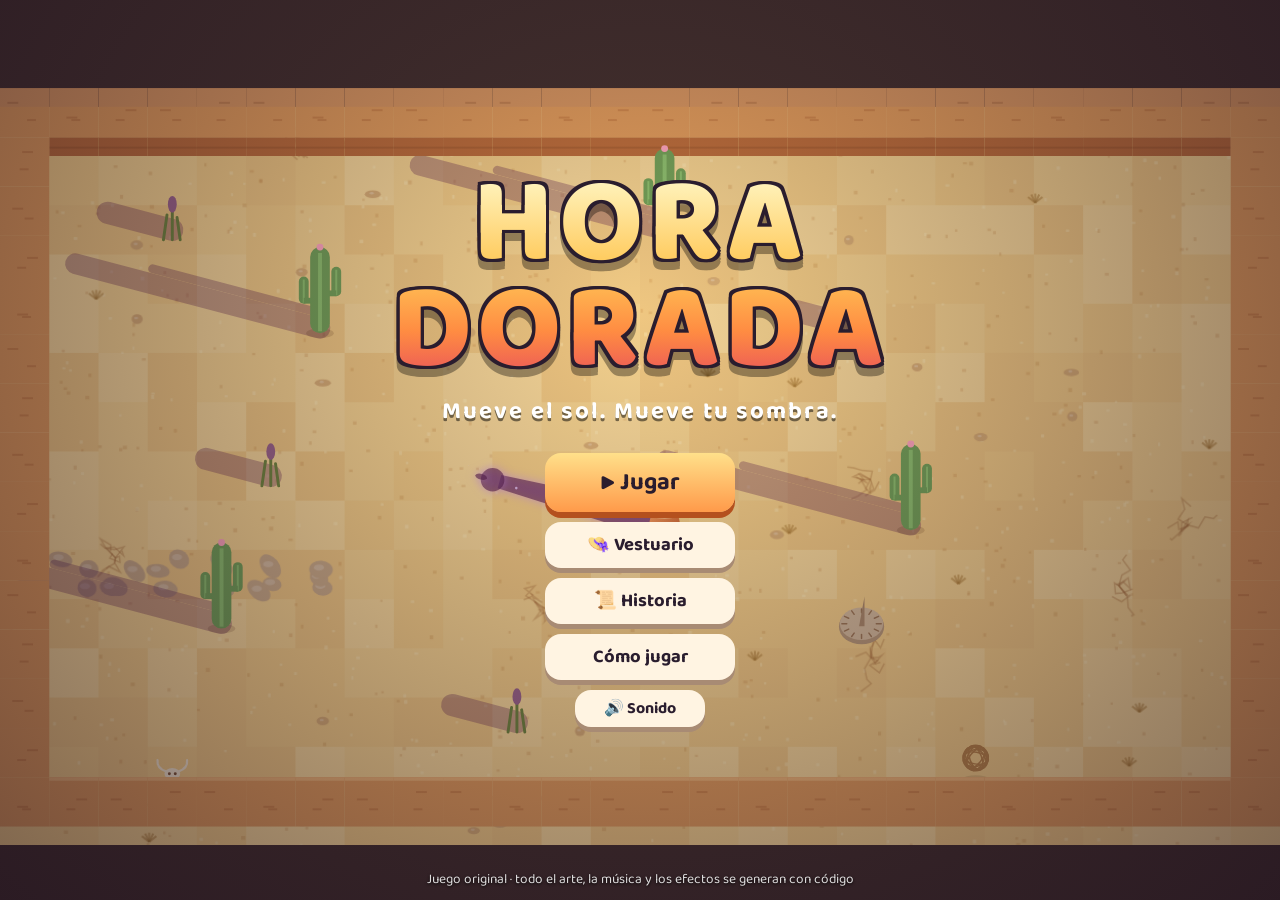
==== index.html @ 6949f39f "feat: Hora Dorada, juego de rompecabezas de sol y sombra - Mecánica principal: cambiar la hora del d" ====
<!doctype html>
<html lang="es">
<head>
<meta charset="utf-8">
<meta name="viewport" content="width=device-width, initial-scale=1, viewport-fit=cover, user-scalable=no">
<title>Hora Dorada</title>
<meta name="description" content="Juego de rompecabezas: controla la hora del día para mover tu sombra y hacer florecer las flores de luna del desierto.">
<link rel="icon" href="img/icono.svg" type="image/svg+xml">
<link rel="preconnect" href="https://fonts.googleapis.com">
<link rel="preconnect" href="https://fonts.gstatic.com" crossorigin>
<link href="https://fonts.googleapis.com/css2?family=Baloo+2:wght@500;600;700;800&display=swap" rel="stylesheet">
<link rel="stylesheet" href="css/estilo.css">
</head>
<body>
<canvas id="lienzo"></canvas>

<!-- HUD -->
<div id="hud" class="oculto">
  <div class="barra-sup">
    <div id="hud-nivel">1. Amanecer</div>
    <div class="dia">
      <div id="hud-barra-dia"><span class="ext izq">🌅</span><div class="pista-dia"><span id="hud-sol">☀️</span></div><span class="ext der">🌇</span></div>
      <div id="hud-hora">6:00 a.m.</div>
    </div>
    <div class="recursos">
      <div class="recurso"><span id="hud-etq-recurso">⏳ Arena</span><div class="pista-arena"><div id="hud-arena"></div></div><span id="hud-arena-txt">100 %</span></div>
      <div class="chips"><span id="hud-vidas" title="Vidas">♥♥♥</span><span title="Flores de luna">🌼 <b id="hud-flores">0 / 0</b></span><span title="Puntos">✦ <b id="hud-puntos">0</b></span></div>
    </div>
  </div>
  <div id="hud-pista"></div>
  <div id="aviso"></div>
  <div id="tactil">
    <div id="zona-joy"><div id="joy-base"><div id="joy-palanca"></div></div></div>
    <button class="bt" data-k="atrasar" id="bt-atrasar" aria-label="Regresar el sol">◀☀️</button>
    <button class="bt" data-k="adelantar" id="bt-adelantar" aria-label="Adelantar el sol">☀️▶</button>
    <button class="bt" data-k="estirar" id="bt-estirar" aria-label="Estirarse">⇑</button>
    <button class="bt" data-k="usar" id="bt-usar" aria-label="Usar">F</button>
    <button class="bt" data-k="pausa" id="bt-pausa" aria-label="Pausa">⏸</button>
  </div>
</div>

<!-- Título -->
<section id="p-titulo" class="pantalla visible">
  <div class="logo">
    <h1>HORA<br>DORADA</h1>
    <p>Mueve el sol. Mueve tu sombra.</p>
  </div>
  <div class="menu">
    <button class="boton grande" id="b-jugar">▶ Jugar</button>
    <button class="boton" id="b-vestuario">👒 Vestuario</button>
    <button class="boton" id="b-historia">📜 Historia</button>
    <button class="boton" id="b-ayuda">Cómo jugar</button>
    <button class="boton chico" id="b-sonido">🔊 Sonido</button>
  </div>
  <p class="pie">Juego original · todo el arte, la música y los efectos se generan con código</p>
</section>

<!-- Niveles -->
<section id="p-niveles" class="pantalla oscura">
  <h2>Elige un nivel</h2>
  <p id="resumen-niveles" class="tenue"></p>
  <div id="lista-niveles"></div>
  <button class="boton chico" id="b-volver-titulo">Volver</button>
</section>

<!-- Historia (introducción con el storyboard) -->
<section id="p-historia" class="pantalla oscura">
  <div class="panel historia">
    <svg id="historia-vineta" viewBox="20 20 390 230" role="img" aria-label="Viñeta de la historia"><image href="img/storyboard.svg" width="1260" height="640"/></svg>
    <p id="historia-quien"></p>
    <p id="historia-texto"></p>
    <div class="fila">
      <button class="boton chico" id="b-historia-saltar">Saltar</button>
      <button class="boton grande" id="b-historia-sig">Siguiente ▶</button>
    </div>
  </div>
</section>

<!-- Vestuario -->
<section id="p-vestuario" class="pantalla oscura">
  <h2>Vestuario de Gno</h2>
  <p id="vestuario-estrellas" class="tenue"></p>
  <div id="lista-vestuario"></div>
  <p class="tenue chico-txt">Gana estrellas en los niveles para desbloquear más. ¡Tu sombra también se viste!</p>
  <button class="boton chico" id="b-cerrar-vestuario">Volver</button>
</section>

<!-- Intro de nivel -->
<section id="p-intro" class="pantalla oscura">
  <div class="panel">
    <p id="intro-num" class="tenue">Nivel 1</p>
    <h2 id="intro-nombre">Amanecer</h2>
    <p id="intro-pista"></p>
    <button class="boton grande" id="b-comenzar">Comenzar</button>
    <p class="tenue chico-txt">Enter para empezar · R reinicia · Esc pausa</p>
  </div>
</section>

<!-- Cómo jugar -->
<section id="p-ayuda" class="pantalla oscura">
  <div class="panel ancho">
    <h2>Cómo jugar</h2>
    <p>Eres <b>Gno</b>, el espíritu de un viejo reloj de sol. Las <b>flores de luna</b> del desierto solo abren con tu sombra, y tú decides <b>a qué hora</b> cae.</p>
    <div class="columnas">
      <div>
        <h3>Controles</h3>
        <table>
          <tr><td><kbd>W</kbd><kbd>A</kbd><kbd>S</kbd><kbd>D</kbd></td><td>Caminar</td></tr>
          <tr><td><kbd>Q</kbd> / <kbd>E</kbd></td><td>Regresar / adelantar el sol (gasta arena)</td></tr>
          <tr><td>Rueda del ratón</td><td>También mueve el sol</td></tr>
          <tr><td><kbd>Espacio</kbd></td><td>Estirarte: tu sombra crece (no puedes caminar)</td></tr>
          <tr><td><kbd>F</kbd></td><td>Prender o apagar un farol</td></tr>
          <tr><td><kbd>R</kbd> / <kbd>Esc</kbd> / <kbd>M</kbd></td><td>Reiniciar / pausa / sonido</td></tr>
        </table>
      </div>
      <div>
        <h3>Reglas del sol</h3>
        <ul>
          <li>🌅 <b>Mañana:</b> la sombra es larga y apunta a la izquierda.</li>
          <li>☀️ <b>Mediodía:</b> la sombra es cortita y apunta hacia arriba.</li>
          <li>🌇 <b>Tarde:</b> la sombra es larga y apunta a la derecha.</li>
          <li>Tu sombra <b>pasa sobre los muros</b>; tú no.</li>
          <li>Las <b>placas lunares</b> abren su puerta mientras tu sombra las cubre. Los <b>sellos ☾</b> se abren para siempre.</li>
          <li>Los <b>destellos</b> se apagan en tu sombra, pero te lastiman si te tocan.</li>
          <li>Si llega la noche antes de terminar, pierdes. Entre más arena te sobre, más ★.</li>
          <li>🌙 <b>De noche</b> cada farol encendido te da su propia sombra.</li>
          <li>☁️ Bajo una <b>nube</b> no tienes sombra de sol.</li>
          <li>🪞 Cerca de un <b>espejo</b> tienes una sombra extra que apunta lejos de él (¡hasta hacia abajo!).</li>
          <li>🌞 Las <b>puertas solares</b> solo abren al mediodía.</li>
          <li>⏳ Los <b>relojes de arena</b> te dan más arena (o más vela de noche).</li>
        </ul>
      </div>
    </div>
    <button class="boton" id="b-cerrar-ayuda">Entendido</button>
  </div>
</section>

<!-- Pausa -->
<section id="p-pausa" class="pantalla oscura">
  <div class="panel">
    <h2>Pausa</h2>
    <div class="menu">
      <button class="boton grande" id="b-continuar">Continuar</button>
      <button class="boton" id="b-reiniciar">Reiniciar</button>
      <button class="boton chico" id="b-salir">Niveles</button>
    </div>
  </div>
</section>

<!-- Resultado -->
<section id="p-resultado" class="pantalla oscura">
  <div class="panel">
    <h2 id="res-titulo">¡Las flores despertaron!</h2>
    <div id="res-estrellas">★★★</div>
    <p id="res-texto"></p>
    <div id="res-desglose" class="oculto"></div>
    <p id="res-final" class="oculto"><b>Gno:</b> ¿Ya? ¿Lo logramos?<br><b>Narrador:</b> Mira a tu alrededor: todas las flores brillan bajo la luna.<br><b>Gno:</b> Entonces puedo descansar… hasta el próximo amanecer.</p>
    <div class="fila">
      <button class="boton chico" id="b-res-niveles">Niveles</button>
      <button class="boton chico" id="b-repetir">Repetir</button>
      <button class="boton grande" id="b-siguiente">Siguiente ▶</button>
    </div>
  </div>
</section>

<div id="cargando">Cargando…</div>
<script type="module" src="js/main.js"></script>
</body>
</html>
---- css/estilo.css ----
:root {
  --fondo: #2a1d2e;
  --panel: rgba(36, 24, 42, 0.9);
  --borde: rgba(255, 220, 170, 0.22);
  --texto: #fff4e2;
  --tenue: #d9c3b0;
  --oro: #ffc857;
  --naranja: #ff8c42;
  --rosa: #ff6b8b;
  --lila: #b48cff;
}
* { box-sizing: border-box; }
html, body {
  margin: 0; height: 100%; overflow: hidden; background: var(--fondo); color: var(--texto);
  font-family: 'Baloo 2', system-ui, sans-serif; -webkit-user-select: none; user-select: none; touch-action: none;
}
#lienzo { position: fixed; inset: 0; display: block; }
kbd { display: inline-block; min-width: 1.6em; padding: 0 0.4em; margin: 0 0.1em; border-radius: 6px; background: var(--texto); color: #2a1d2e; font: 700 0.85em 'Baloo 2', sans-serif; text-align: center; box-shadow: 0 2px 0 #a88b74; }
.oculto { display: none !important; }
button { font-family: inherit; cursor: pointer; }
#cargando { position: fixed; inset: 0; display: grid; place-items: center; background: var(--fondo); font-size: 1.4rem; z-index: 50; transition: opacity 0.4s; }
#cargando.listo { opacity: 0; pointer-events: none; }

/* ---------- HUD ---------- */
#hud { position: fixed; inset: 0; pointer-events: none; z-index: 5; }
.barra-sup {
  position: absolute; top: 0; left: 0; right: 0; height: 58px; display: flex; align-items: center; gap: 18px; padding: 6px 16px;
  background: linear-gradient(180deg, rgba(30, 18, 34, 0.92), rgba(30, 18, 34, 0.7));
  border-bottom: 2px solid var(--borde);
}
#hud-nivel { font-weight: 800; font-size: 1.05rem; color: var(--oro); white-space: nowrap; min-width: 150px; }
.dia { flex: 1; display: flex; align-items: center; gap: 10px; max-width: 520px; }
#hud-barra-dia { flex: 1; display: flex; align-items: center; gap: 6px; }
.pista-dia {
  position: relative; flex: 1; height: 14px; border-radius: 7px;
  background: linear-gradient(90deg, #ff7a59, #ffc977 22%, #fff3c4 50%, #ffc977 78%, #ff6a3d 95%, #5b3a8c);
  border: 2px solid rgba(255, 255, 255, 0.5);
}
#hud-sol { position: absolute; top: 50%; left: 0; transform: translate(-50%, -52%); font-size: 1.35rem; filter: drop-shadow(0 0 6px #ffd36b); transition: left 0.08s linear; }
#hud-barra-dia.noche .pista-dia { background: linear-gradient(90deg, #1b1f4a, #2c2f6b, #1b1f4a); }
#hud-barra-dia.noche #hud-sol { font-size: 0; }
#hud-barra-dia.noche #hud-sol::after { content: '🌙'; font-size: 1.25rem; }
#hud-hora { font-weight: 700; min-width: 86px; text-align: right; }
.recursos { display: flex; align-items: center; gap: 14px; }
.recurso { display: flex; align-items: center; gap: 6px; font-size: 0.9rem; }
.pista-arena { width: 110px; height: 12px; border-radius: 6px; background: rgba(0, 0, 0, 0.4); overflow: hidden; border: 2px solid rgba(255, 255, 255, 0.4); }
#hud-arena { height: 100%; width: 100%; transform-origin: left; background: linear-gradient(90deg, #e9b55c, #ffe08a); }
#hud-arena-txt { min-width: 44px; font-weight: 700; }
.chips { display: flex; gap: 10px; font-size: 1rem; }
#hud-vidas { color: var(--rosa); letter-spacing: 2px; font-size: 1.15rem; }
#hud-pista {
  position: absolute; bottom: 10px; left: 50%; transform: translateX(-50%); max-width: min(760px, 92vw);
  background: rgba(30, 18, 34, 0.7); border-radius: 12px; padding: 4px 14px; font-size: 0.9rem; color: var(--tenue); text-align: center;
}
#aviso {
  position: absolute; top: 76px; left: 50%; transform: translate(-50%, -10px); opacity: 0; transition: opacity 0.3s, transform 0.3s;
  background: var(--panel); border: 2px solid var(--oro); border-radius: 14px; padding: 6px 18px; font-weight: 700; white-space: nowrap;
}
#aviso.visible { opacity: 1; transform: translate(-50%, 0); }

/* ---------- Pantallas ---------- */
.pantalla { position: fixed; inset: 0; z-index: 10; display: none; flex-direction: column; align-items: center; justify-content: center; gap: 14px; padding: 16px; text-align: center; }
.pantalla.visible { display: flex; }
.pantalla.oscura { background: rgba(20, 12, 24, 0.62); backdrop-filter: blur(3px); }
.pantalla h2 { margin: 0; font-size: clamp(1.7rem, 4.4vw, 2.6rem); line-height: 1.1; color: var(--oro); text-shadow: 0 4px 0 rgba(0, 0, 0, 0.4); }
.panel { background: var(--panel); border: 2px solid var(--borde); border-radius: 24px; padding: 22px 28px; max-width: 540px; width: 100%; max-height: 92vh; overflow: auto; box-shadow: 0 14px 0 rgba(0, 0, 0, 0.3); }
.panel.ancho { max-width: 900px; text-align: left; }
.panel.ancho h2, .panel.ancho > .boton { display: block; margin-left: auto; margin-right: auto; text-align: center; }
.panel h3 { color: var(--naranja); margin: 12px 0 6px; }
.panel ul { padding-left: 18px; margin: 0; }
.panel li { margin-bottom: 4px; }
.panel td { padding: 3px 10px 3px 0; }
.columnas { display: grid; grid-template-columns: 1fr 1fr; gap: 24px; }
.tenue { color: var(--tenue); margin: 0; }
.chico-txt { font-size: 0.85rem; margin-top: 10px; }

#p-titulo { background: radial-gradient(ellipse at 50% 35%, rgba(255, 190, 110, 0.05), rgba(30, 15, 30, 0.55)); }
.logo h1 {
  margin: 0; font-size: clamp(3.6rem, 12vw, 7.5rem); line-height: 0.88; letter-spacing: 0.04em; font-weight: 800;
  background: linear-gradient(180deg, #fff1b8 5%, #ffc857 45%, #ff8c42 75%, #e8505b);
  -webkit-background-clip: text; background-clip: text; color: transparent;
  filter: drop-shadow(3px 0 0 #2a1d2e) drop-shadow(-3px 0 0 #2a1d2e) drop-shadow(0 3px 0 #2a1d2e) drop-shadow(0 -3px 0 #2a1d2e) drop-shadow(0 8px 0 rgba(0, 0, 0, 0.35));
}
.logo p { margin: 8px 0 0; font-size: clamp(1rem, 3vw, 1.5rem); font-weight: 700; color: #fff; text-shadow: 0 3px 0 rgba(0, 0, 0, 0.5); letter-spacing: 0.08em; }
.menu { display: flex; flex-direction: column; gap: 10px; align-items: center; margin-top: 8px; }
.fila { display: flex; gap: 12px; justify-content: center; flex-wrap: wrap; margin-top: 10px; }
.boton { border: 0; border-radius: 16px; padding: 8px 26px; min-width: 190px; background: var(--texto); color: #2a1d2e; font-size: 1.15rem; font-weight: 700; box-shadow: 0 5px 0 #a88b74; transition: transform 0.08s, box-shadow 0.08s; }
.boton:hover { transform: translateY(-2px); box-shadow: 0 7px 0 #a88b74; }
.boton:active { transform: translateY(3px); box-shadow: 0 2px 0 #a88b74; }
.boton.grande { font-size: 1.5rem; padding: 10px 34px; background: linear-gradient(180deg, #ffe08a, #ff9a4a); box-shadow: 0 6px 0 #b4501e; }
.boton.grande:hover { box-shadow: 0 8px 0 #b4501e; }
.boton.chico { min-width: 130px; font-size: 1rem; padding: 6px 18px; }
.pie { position: absolute; bottom: 10px; margin: 0; font-size: 0.85rem; color: rgba(255, 255, 255, 0.85); text-shadow: 0 1px 3px #000; }

#lista-niveles { display: grid; grid-template-columns: repeat(5, 160px); gap: 12px; }
.tarjeta-nivel {
  position: relative; border: 3px solid var(--oro); border-radius: 18px; padding: 12px 10px 10px; color: var(--texto);
  background: linear-gradient(180deg, rgba(255, 200, 120, 0.18), rgba(0, 0, 0, 0.25)), var(--panel);
  display: flex; flex-direction: column; align-items: center; gap: 2px; box-shadow: 0 6px 0 rgba(0, 0, 0, 0.3); transition: transform 0.1s;
}
.tarjeta-nivel:hover:not(:disabled) { transform: translateY(-4px); }
.tarjeta-nivel.noche { border-color: var(--lila); background: linear-gradient(180deg, rgba(120, 100, 255, 0.2), rgba(0, 0, 0, 0.25)), var(--panel); }
.tarjeta-nivel .num { font-size: 1.8rem; font-weight: 800; line-height: 1; color: var(--oro); }
.tarjeta-nivel.noche .num { color: var(--lila); }
.tarjeta-nivel b { font-size: 1.05rem; }
.tarjeta-nivel .est { color: var(--oro); letter-spacing: 2px; }
.tarjeta-nivel small { color: var(--tenue); }
.tarjeta-nivel.bloqueado { opacity: 0.45; cursor: not-allowed; border-color: #6b5b6e; }

.panel.historia { max-width: 620px; }
#historia-vineta { width: 100%; height: auto; aspect-ratio: 390 / 230; border-radius: 14px; display: block; }
#historia-quien { margin: 10px 0 0; font-weight: 800; color: var(--tenue); text-transform: uppercase; letter-spacing: 0.1em; font-size: 0.85rem; }
#historia-quien.gno { color: var(--naranja); }
#historia-texto { margin: 2px 0 6px; font-size: 1.25rem; font-weight: 600; min-height: 3.2em; }
#res-final { color: var(--texto); line-height: 1.5; }
#resumen-niveles { margin-top: -6px; }
#lista-vestuario { display: flex; flex-wrap: wrap; gap: 12px; justify-content: center; max-width: 900px; }
.tarjeta-ropa {
  width: 160px; border: 3px solid var(--borde); border-radius: 18px; padding: 8px 8px 10px; color: var(--texto);
  background: var(--panel); display: flex; flex-direction: column; align-items: center; gap: 2px; box-shadow: 0 6px 0 rgba(0, 0, 0, 0.3);
}
.tarjeta-ropa canvas { width: 110px; height: 110px; }
.tarjeta-ropa b { font-size: 1.05rem; }
.tarjeta-ropa small { color: var(--tenue); font-size: 0.82rem; line-height: 1.2; }
.tarjeta-ropa.puesta { border-color: var(--oro); background: linear-gradient(180deg, rgba(255, 200, 120, 0.2), rgba(0, 0, 0, 0.2)), var(--panel); }
.tarjeta-ropa.bloqueado { opacity: 0.6; cursor: not-allowed; }
#res-desglose { margin: 6px auto 4px; max-width: 360px; text-align: left; font-size: 0.95rem; }
#res-desglose div { display: grid; grid-template-columns: 1fr auto 70px; gap: 8px; padding: 1px 0; border-bottom: 1px dashed rgba(255, 220, 170, 0.15); }
#res-desglose small { color: var(--tenue); }
#res-desglose b { text-align: right; }
#res-desglose .total { border-bottom: 0; border-top: 2px solid var(--oro); margin-top: 4px; padding-top: 4px; font-size: 1.1rem; color: var(--oro); }
#hud-barra-dia.nublado #hud-sol { filter: grayscale(1) opacity(0.6); }
#res-titulo.gano { color: var(--oro); }
#res-titulo.perdio { color: #ff9a9a; }
#res-estrellas { font-size: 2.6rem; color: var(--oro); letter-spacing: 6px; line-height: 1.1; text-shadow: 0 3px 0 rgba(0, 0, 0, 0.4); }
#res-texto { color: var(--tenue); font-size: 1.05rem; }

/* ---------- Táctil ---------- */
#tactil { display: none; }
body.tactil #tactil { display: block; }
#zona-joy { position: absolute; left: 0; bottom: 0; width: 42%; height: 62%; pointer-events: auto; }
#joy-base { position: absolute; left: 80px; top: auto; bottom: 30px; width: 110px; height: 110px; margin: -55px 0 0 -55px; border-radius: 50%; background: rgba(255, 255, 255, 0.12); border: 3px solid rgba(255, 255, 255, 0.35); }
#joy-palanca { position: absolute; left: 50%; top: 50%; width: 50px; height: 50px; margin: -25px 0 0 -25px; border-radius: 50%; background: rgba(255, 255, 255, 0.6); }
.bt { position: absolute; pointer-events: auto; width: 64px; height: 64px; border-radius: 50%; border: 3px solid rgba(255, 255, 255, 0.6); background: rgba(36, 24, 42, 0.6); color: #fff; font-size: 1.05rem; font-weight: 800; }
#bt-atrasar { right: 170px; bottom: 26px; }
#bt-adelantar { right: 96px; bottom: 26px; }
#bt-estirar { right: 22px; bottom: 26px; }
#bt-usar { right: 22px; bottom: 102px; }
#bt-pausa { right: 22px; top: 70px; width: 44px; height: 44px; font-size: 0.9rem; }
body.tactil #hud-pista { display: none; }

@media (max-width: 860px) {
  .barra-sup { height: auto; flex-wrap: wrap; gap: 6px 12px; padding: 4px 10px; }
  #hud-nivel { min-width: 0; font-size: 0.9rem; }
  .dia { order: 3; flex-basis: 100%; max-width: none; }
  .pista-arena { width: 70px; }
  #lista-niveles { grid-template-columns: repeat(2, 160px); }
  .columnas { grid-template-columns: 1fr; }
}
@media (max-height: 460px) {
  .barra-sup { flex-wrap: nowrap; height: 44px; }
  .dia { order: 0; flex-basis: auto; }
  #hud-hora { display: none; }
  #lista-niveles { grid-template-columns: repeat(7, 104px); gap: 6px; }
  .tarjeta-nivel { padding: 4px 4px 6px; border-width: 2px; }
  .tarjeta-nivel .num { font-size: 1.2rem; }
  .tarjeta-nivel b { font-size: 0.78rem; line-height: 1.1; }
  .tarjeta-nivel small { display: none; }
  .pantalla h2 { font-size: 1.4rem; }
  #lista-vestuario { gap: 6px; }
  .tarjeta-ropa { width: 130px; }
  .tarjeta-ropa canvas { width: 70px; height: 70px; }
}
.pantalla { overflow-y: auto; justify-content: safe center; }
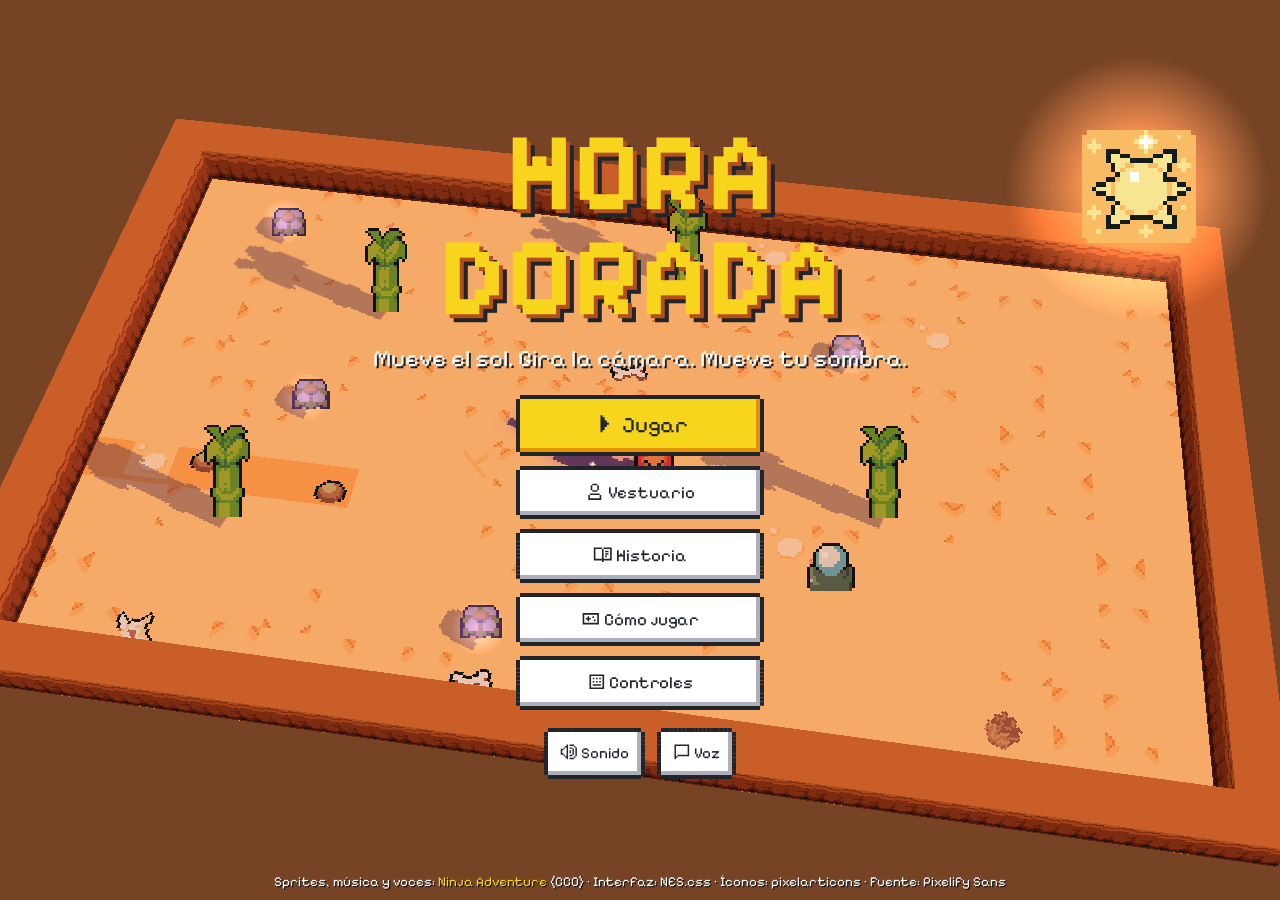
==== commit 3ca95ec0: "feat: Hora Dorada en 3D con sprites, voces y niveles dinámicos - Mundo 3D con Three.js y cámara que " ====
--- a/index.html
+++ b/index.html
@@ -4,38 +4,54 @@
 <meta charset="utf-8">
 <meta name="viewport" content="width=device-width, initial-scale=1, viewport-fit=cover, user-scalable=no">
 <title>Hora Dorada</title>
-<meta name="description" content="Juego de rompecabezas: controla la hora del día para mover tu sombra y hacer florecer las flores de luna del desierto.">
+<meta name="description" content="Juego de rompecabezas: controla la hora del día y gira la cámara para mover tu sombra y hacer florecer las flores de luna del desierto.">
 <link rel="icon" href="img/icono.svg" type="image/svg+xml">
+<!-- Librerías: fuente pixel (Google Fonts), componentes de interfaz (NES.css) e íconos (pixelarticons, en lib/) -->
 <link rel="preconnect" href="https://fonts.googleapis.com">
 <link rel="preconnect" href="https://fonts.gstatic.com" crossorigin>
-<link href="https://fonts.googleapis.com/css2?family=Baloo+2:wght@500;600;700;800&display=swap" rel="stylesheet">
+<link href="https://fonts.googleapis.com/css2?family=Pixelify+Sans:wght@400;500;600;700&display=swap" rel="stylesheet">
+<link rel="stylesheet" href="lib/nes.css/nes.min.css">
 <link rel="stylesheet" href="css/estilo.css">
 </head>
 <body>
+<canvas id="lienzo3d"></canvas>
 <canvas id="lienzo"></canvas>
 
 <!-- HUD -->
 <div id="hud" class="oculto">
-  <div class="barra-sup">
+  <div class="barra-sup nes-container is-dark">
     <div id="hud-nivel">1. Amanecer</div>
     <div class="dia">
-      <div id="hud-barra-dia"><span class="ext izq">🌅</span><div class="pista-dia"><span id="hud-sol">☀️</span></div><span class="ext der">🌇</span></div>
-      <div id="hud-hora">6:00 a.m.</div>
+      <canvas id="hud-cielo" width="180" height="44" title="El sol cruza el cielo con la hora (sale a la derecha)"></canvas>
+      <canvas id="hud-reloj" width="44" height="44" title="Reloj"></canvas>
+      <span id="hud-hora">6:00 a.m.</span>
     </div>
     <div class="recursos">
-      <div class="recurso"><span id="hud-etq-recurso">⏳ Arena</span><div class="pista-arena"><div id="hud-arena"></div></div><span id="hud-arena-txt">100 %</span></div>
-      <div class="chips"><span id="hud-vidas" title="Vidas">♥♥♥</span><span title="Flores de luna">🌼 <b id="hud-flores">0 / 0</b></span><span title="Puntos">✦ <b id="hud-puntos">0</b></span></div>
+      <span id="hud-etq-recurso"><i class="px" data-icono="hourglass"></i> Arena</span>
+      <progress id="hud-arena" class="nes-progress is-success" value="100" max="100"></progress>
+      <span id="hud-arena-txt">100 %</span>
+    </div>
+    <div class="chips">
+      <span id="hud-vidas" title="Vidas"></span>
+      <span title="Flores de luna"><img class="sprite-ico" src="assets/sprites/objetos/flor_animada.png" alt=""> <b id="hud-flores">0 / 0</b></span>
+      <span title="Puntos"><i class="px" data-icono="zap"></i> <b id="hud-puntos">0</b></span>
+      <span title="Cámara: rumbo que queda arriba"><i class="px" data-icono="eye"></i> <b id="hud-vista">N</b></span>
     </div>
   </div>
-  <div id="hud-pista"></div>
-  <div id="aviso"></div>
+  <div id="hud-efectos"></div>
+  <div id="hud-pista" class="nes-container is-dark"></div>
+  <div id="aviso" class="nes-container is-dark is-rounded"></div>
   <div id="tactil">
     <div id="zona-joy"><div id="joy-base"><div id="joy-palanca"></div></div></div>
-    <button class="bt" data-k="atrasar" id="bt-atrasar" aria-label="Regresar el sol">◀☀️</button>
-    <button class="bt" data-k="adelantar" id="bt-adelantar" aria-label="Adelantar el sol">☀️▶</button>
-    <button class="bt" data-k="estirar" id="bt-estirar" aria-label="Estirarse">⇑</button>
-    <button class="bt" data-k="usar" id="bt-usar" aria-label="Usar">F</button>
-    <button class="bt" data-k="pausa" id="bt-pausa" aria-label="Pausa">⏸</button>
+    <button class="nes-btn bt" data-k="atrasar" id="bt-atrasar" aria-label="Regresar el sol"><i class="px" data-icono="chevron-left"></i><i class="px" data-icono="sun"></i></button>
+    <button class="nes-btn bt" data-k="adelantar" id="bt-adelantar" aria-label="Adelantar el sol"><i class="px" data-icono="sun"></i><i class="px" data-icono="chevron-right"></i></button>
+    <button class="nes-btn bt" data-k="estirar" id="bt-estirar" aria-label="Estirarse"><i class="px" data-icono="human-handsup"></i></button>
+    <button class="nes-btn bt" data-k="saltar" id="bt-saltar" aria-label="Saltar"><i class="px" data-icono="arrow-bar-up"></i></button>
+    <button class="nes-btn bt" data-k="usar" id="bt-usar" aria-label="Prender farol"><i class="px" data-icono="lightbulb"></i></button>
+    <button class="nes-btn bt" data-k="girarIzq" id="bt-girar-izq" aria-label="Girar cámara a la izquierda"><i class="px" data-icono="undo"></i></button>
+    <button class="nes-btn bt" data-k="girarDer" id="bt-girar-der" aria-label="Girar cámara a la derecha"><i class="px" data-icono="redo"></i></button>
+    <button class="nes-btn bt chico" data-k="pausa" id="bt-pausa" aria-label="Pausa"><i class="px" data-icono="pause"></i></button>
+    <button class="nes-btn bt chico" data-k="altura" id="bt-altura" aria-label="Altura de la cámara"><i class="px" data-icono="eye"></i></button>
   </div>
 </div>
 
@@ -43,16 +59,20 @@
 <section id="p-titulo" class="pantalla visible">
   <div class="logo">
     <h1>HORA<br>DORADA</h1>
-    <p>Mueve el sol. Mueve tu sombra.</p>
+    <p>Mueve el sol. Gira la cámara. Mueve tu sombra.</p>
   </div>
   <div class="menu">
-    <button class="boton grande" id="b-jugar">▶ Jugar</button>
-    <button class="boton" id="b-vestuario">👒 Vestuario</button>
-    <button class="boton" id="b-historia">📜 Historia</button>
-    <button class="boton" id="b-ayuda">Cómo jugar</button>
-    <button class="boton chico" id="b-sonido">🔊 Sonido</button>
+    <button class="nes-btn is-warning grande" id="b-jugar"><i class="px" data-icono="play"></i> Jugar</button>
+    <button class="nes-btn" id="b-vestuario"><i class="px" data-icono="user"></i> Vestuario</button>
+    <button class="nes-btn" id="b-historia"><i class="px" data-icono="book-open"></i> Historia</button>
+    <button class="nes-btn" id="b-ayuda"><i class="px" data-icono="gamepad"></i> Cómo jugar</button>
+    <button class="nes-btn" id="b-controles"><i class="px" data-icono="keyboard"></i> Controles</button>
+    <div class="fila">
+      <button class="nes-btn chico" id="b-sonido"><i class="px" data-icono="volume-3"></i> Sonido</button>
+      <button class="nes-btn chico" id="b-voz"><i class="px" data-icono="message"></i> Voz</button>
+    </div>
   </div>
-  <p class="pie">Juego original · todo el arte, la música y los efectos se generan con código</p>
+  <p class="pie">Sprites, música y voces: <a href="assets/CREDITOS.md" target="_blank" rel="noopener">Ninja Adventure</a> (CC0) · Interfaz: NES.css · Íconos: pixelarticons · Fuente: Pixelify Sans</p>
 </section>
 
 <!-- Niveles -->
@@ -60,19 +80,15 @@
   <h2>Elige un nivel</h2>
   <p id="resumen-niveles" class="tenue"></p>
   <div id="lista-niveles"></div>
-  <button class="boton chico" id="b-volver-titulo">Volver</button>
+  <button class="nes-btn chico" id="b-volver-titulo"><i class="px" data-icono="arrow-left"></i> Volver</button>
 </section>
 
-<!-- Historia (introducción con el storyboard) -->
+<!-- Historia: escena con sprites y cuadro de diálogo del paquete -->
 <section id="p-historia" class="pantalla oscura">
-  <div class="panel historia">
-    <svg id="historia-vineta" viewBox="20 20 390 230" role="img" aria-label="Viñeta de la historia"><image href="img/storyboard.svg" width="1260" height="640"/></svg>
-    <p id="historia-quien"></p>
-    <p id="historia-texto"></p>
-    <div class="fila">
-      <button class="boton chico" id="b-historia-saltar">Saltar</button>
-      <button class="boton grande" id="b-historia-sig">Siguiente ▶</button>
-    </div>
+  <canvas id="historia-lienzo" width="640" height="400" aria-label="Escena de la historia"></canvas>
+  <div class="fila">
+    <button class="nes-btn chico" id="b-historia-saltar"><i class="px" data-icono="next"></i> Saltar</button>
+    <button class="nes-btn is-warning" id="b-historia-sig">Siguiente <i class="px" data-icono="chevron-right"></i></button>
   </div>
 </section>
 
@@ -82,83 +98,95 @@
   <p id="vestuario-estrellas" class="tenue"></p>
   <div id="lista-vestuario"></div>
   <p class="tenue chico-txt">Gana estrellas en los niveles para desbloquear más. ¡Tu sombra también se viste!</p>
-  <button class="boton chico" id="b-cerrar-vestuario">Volver</button>
+  <button class="nes-btn chico" id="b-cerrar-vestuario"><i class="px" data-icono="arrow-left"></i> Volver</button>
 </section>
 
 <!-- Intro de nivel -->
 <section id="p-intro" class="pantalla oscura">
-  <div class="panel">
-    <p id="intro-num" class="tenue">Nivel 1</p>
+  <div class="nes-container is-dark is-rounded with-title panel">
+    <p class="title" id="intro-num">Nivel 1</p>
     <h2 id="intro-nombre">Amanecer</h2>
     <p id="intro-pista"></p>
-    <button class="boton grande" id="b-comenzar">Comenzar</button>
-    <p class="tenue chico-txt">Enter para empezar · R reinicia · Esc pausa</p>
+    <div id="intro-extra"></div>
+    <div id="intro-controles" class="oculto">
+      <p class="subtitulo"><i class="px" data-icono="keyboard"></i> Controles</p>
+      <div class="controles"></div>
+    </div>
+    <button class="nes-btn is-warning grande" id="b-comenzar"><i class="px" data-icono="play"></i> Comenzar</button>
+    <p class="tenue chico-txt">Enter para empezar</p>
   </div>
 </section>
 
 <!-- Cómo jugar -->
 <section id="p-ayuda" class="pantalla oscura">
-  <div class="panel ancho">
-    <h2>Cómo jugar</h2>
-    <p>Eres <b>Gno</b>, el espíritu de un viejo reloj de sol. Las <b>flores de luna</b> del desierto solo abren con tu sombra, y tú decides <b>a qué hora</b> cae.</p>
+  <div class="nes-container is-dark is-rounded with-title panel ancho">
+    <p class="title">Cómo jugar</p>
+    <p>Eres <b>Gno</b>, el espíritu de un viejo reloj de sol. Las <b>flores de luna</b> del desierto solo abren con tu sombra, y tú decides <b>a qué hora</b> cae y <b>desde dónde la miras</b>.</p>
     <div class="columnas">
       <div>
-        <h3>Controles</h3>
-        <table>
-          <tr><td><kbd>W</kbd><kbd>A</kbd><kbd>S</kbd><kbd>D</kbd></td><td>Caminar</td></tr>
-          <tr><td><kbd>Q</kbd> / <kbd>E</kbd></td><td>Regresar / adelantar el sol (gasta arena)</td></tr>
-          <tr><td>Rueda del ratón</td><td>También mueve el sol</td></tr>
-          <tr><td><kbd>Espacio</kbd></td><td>Estirarte: tu sombra crece (no puedes caminar)</td></tr>
-          <tr><td><kbd>F</kbd></td><td>Prender o apagar un farol</td></tr>
-          <tr><td><kbd>R</kbd> / <kbd>Esc</kbd> / <kbd>M</kbd></td><td>Reiniciar / pausa / sonido</td></tr>
-        </table>
+        <p class="subtitulo"><i class="px" data-icono="keyboard"></i> Controles</p>
+        <div class="controles"></div>
       </div>
       <div>
-        <h3>Reglas del sol</h3>
-        <ul>
-          <li>🌅 <b>Mañana:</b> la sombra es larga y apunta a la izquierda.</li>
-          <li>☀️ <b>Mediodía:</b> la sombra es cortita y apunta hacia arriba.</li>
-          <li>🌇 <b>Tarde:</b> la sombra es larga y apunta a la derecha.</li>
+        <p class="subtitulo"><i class="px" data-icono="sun"></i> Reglas</p>
+        <ul class="nes-list is-disc">
+          <li><b>Mañana:</b> la sombra es larga y apunta a la izquierda de la pantalla.</li>
+          <li><b>Mediodía:</b> cortita y hacia arriba. <b>Tarde:</b> larga y a la derecha.</li>
+          <li><b>Cámara 3D:</b> la cámara gira alrededor del mundo (<b>Z</b> / <b>X</b>) y sube o baja (<b>C</b>). El sol siempre sale a la derecha de la cámara: al girarla, tu sombra cae hacia otro lado del mapa.</li>
           <li>Tu sombra <b>pasa sobre los muros</b>; tú no.</li>
-          <li>Las <b>placas lunares</b> abren su puerta mientras tu sombra las cubre. Los <b>sellos ☾</b> se abren para siempre.</li>
+          <li><b>Salta</b> a las mesetas y a las <b>plataformas de madera</b>: desde lo alto tu sombra llega más lejos. Algunas plataformas se mueven y te llevan; si caes al agua, vuelves a tierra firme.</li>
+          <li>Puedes <b>cambiar las teclas</b> en el menú <b>Controles</b>.</li>
+          <li>Las <b>placas</b> abren su puerta mientras tu sombra las cubre; los <b>sellos</b> se abren para siempre.</li>
           <li>Los <b>destellos</b> se apagan en tu sombra, pero te lastiman si te tocan.</li>
-          <li>Si llega la noche antes de terminar, pierdes. Entre más arena te sobre, más ★.</li>
-          <li>🌙 <b>De noche</b> cada farol encendido te da su propia sombra.</li>
-          <li>☁️ Bajo una <b>nube</b> no tienes sombra de sol.</li>
-          <li>🪞 Cerca de un <b>espejo</b> tienes una sombra extra que apunta lejos de él (¡hasta hacia abajo!).</li>
-          <li>🌞 Las <b>puertas solares</b> solo abren al mediodía.</li>
-          <li>⏳ Los <b>relojes de arena</b> te dan más arena (o más vela de noche).</li>
+          <li>De <b>noche</b> cada farol encendido te da su propia sombra.</li>
+          <li>Bajo una <b>nube</b> no tienes sombra; un <b>espejo</b> te da una extra.</li>
+          <li>Si llega la noche antes de terminar, pierdes. Entre más arena te sobre, más estrellas.</li>
         </ul>
       </div>
     </div>
-    <button class="boton" id="b-cerrar-ayuda">Entendido</button>
+    <button class="nes-btn is-warning" id="b-cerrar-ayuda"><i class="px" data-icono="check"></i> Entendido</button>
+  </div>
+</section>
+
+<!-- Cambiar controles -->
+<section id="p-controles" class="pantalla oscura">
+  <div class="nes-container is-dark is-rounded with-title panel ancho">
+    <p class="title">Controles</p>
+    <p class="tenue">Haz clic en una tecla y presiona la nueva. <b>Esc</b> cancela; <b>Retroceso</b> la borra. Se guarda en este navegador.</p>
+    <div id="tabla-controles"></div>
+    <div class="fila">
+      <button class="nes-btn is-error chico" id="b-restablecer"><i class="px" data-icono="reload"></i> Restablecer</button>
+      <button class="nes-btn is-warning" id="b-cerrar-controles"><i class="px" data-icono="check"></i> Listo</button>
+    </div>
   </div>
 </section>
 
 <!-- Pausa -->
 <section id="p-pausa" class="pantalla oscura">
-  <div class="panel">
-    <h2>Pausa</h2>
+  <div class="nes-container is-dark is-rounded with-title panel">
+    <p class="title">Pausa</p>
     <div class="menu">
-      <button class="boton grande" id="b-continuar">Continuar</button>
-      <button class="boton" id="b-reiniciar">Reiniciar</button>
-      <button class="boton chico" id="b-salir">Niveles</button>
+      <button class="nes-btn is-warning grande" id="b-continuar"><i class="px" data-icono="play"></i> Continuar</button>
+      <button class="nes-btn" id="b-reiniciar"><i class="px" data-icono="reload"></i> Reiniciar</button>
+      <button class="nes-btn" id="b-controles-pausa"><i class="px" data-icono="keyboard"></i> Controles</button>
+      <button class="nes-btn" id="b-salir"><i class="px" data-icono="map"></i> Niveles</button>
+      <button class="nes-btn is-error" id="b-menu"><i class="px" data-icono="home"></i> Salir al menú</button>
     </div>
   </div>
 </section>
 
 <!-- Resultado -->
 <section id="p-resultado" class="pantalla oscura">
-  <div class="panel">
+  <div class="nes-container is-dark is-rounded panel">
     <h2 id="res-titulo">¡Las flores despertaron!</h2>
-    <div id="res-estrellas">★★★</div>
+    <div id="res-estrellas"></div>
     <p id="res-texto"></p>
     <div id="res-desglose" class="oculto"></div>
     <p id="res-final" class="oculto"><b>Gno:</b> ¿Ya? ¿Lo logramos?<br><b>Narrador:</b> Mira a tu alrededor: todas las flores brillan bajo la luna.<br><b>Gno:</b> Entonces puedo descansar… hasta el próximo amanecer.</p>
     <div class="fila">
-      <button class="boton chico" id="b-res-niveles">Niveles</button>
-      <button class="boton chico" id="b-repetir">Repetir</button>
-      <button class="boton grande" id="b-siguiente">Siguiente ▶</button>
+      <button class="nes-btn chico" id="b-res-niveles"><i class="px" data-icono="map"></i> Niveles</button>
+      <button class="nes-btn chico" id="b-repetir"><i class="px" data-icono="reload"></i> Repetir</button>
+      <button class="nes-btn is-warning" id="b-siguiente">Siguiente <i class="px" data-icono="chevron-right"></i></button>
     </div>
   </div>
 </section>
--- a/css/estilo.css
+++ b/css/estilo.css
@@ -1,174 +1,131 @@
-:root {
-  --fondo: #2a1d2e;
-  --panel: rgba(36, 24, 42, 0.9);
-  --borde: rgba(255, 220, 170, 0.22);
-  --texto: #fff4e2;
-  --tenue: #d9c3b0;
-  --oro: #ffc857;
-  --naranja: #ff8c42;
-  --rosa: #ff6b8b;
-  --lila: #b48cff;
-}
+/* Solo acomodo de pantallas. El aspecto viene de librerías: NES.css (botones, paneles, barras, corazones y
+   estrellas), pixelarticons (íconos), Pixelify Sans (fuente) y los sprites del paquete Ninja Adventure. */
 * { box-sizing: border-box; }
 html, body {
-  margin: 0; height: 100%; overflow: hidden; background: var(--fondo); color: var(--texto);
-  font-family: 'Baloo 2', system-ui, sans-serif; -webkit-user-select: none; user-select: none; touch-action: none;
+  margin: 0; height: 100%; overflow: hidden; background: #212529; color: #fff;
+  font-family: 'Pixelify Sans', monospace; font-variant-ligatures: none; font-size: 17px; -webkit-user-select: none; user-select: none; touch-action: none;
 }
-#lienzo { position: fixed; inset: 0; display: block; }
-kbd { display: inline-block; min-width: 1.6em; padding: 0 0.4em; margin: 0 0.1em; border-radius: 6px; background: var(--texto); color: #2a1d2e; font: 700 0.85em 'Baloo 2', sans-serif; text-align: center; box-shadow: 0 2px 0 #a88b74; }
+button, .nes-btn { font-family: inherit; }
+#lienzo, #lienzo3d { position: fixed; inset: 0; display: block; }
 .oculto { display: none !important; }
-button { font-family: inherit; cursor: pointer; }
-#cargando { position: fixed; inset: 0; display: grid; place-items: center; background: var(--fondo); font-size: 1.4rem; z-index: 50; transition: opacity 0.4s; }
+#cargando { position: fixed; inset: 0; display: grid; place-items: center; background: #212529; font-size: 1.4rem; z-index: 50; transition: opacity 0.4s; }
 #cargando.listo { opacity: 0; pointer-events: none; }
+
+/* Íconos de pixelarticons (SVG insertado desde lib/pixelarticons) y sprites pequeños */
+.px { display: inline-block; width: 1.15em; height: 1.15em; vertical-align: -0.2em; }
+.px svg { width: 100%; height: 100%; display: block; }
+.sprite-ico { width: 20px; height: 20px; image-rendering: pixelated; vertical-align: -4px; }
+.tecla { height: 26px; image-rendering: pixelated; vertical-align: middle; margin: 1px; }
 
 /* ---------- HUD ---------- */
 #hud { position: fixed; inset: 0; pointer-events: none; z-index: 5; }
-.barra-sup {
-  position: absolute; top: 0; left: 0; right: 0; height: 58px; display: flex; align-items: center; gap: 18px; padding: 6px 16px;
-  background: linear-gradient(180deg, rgba(30, 18, 34, 0.92), rgba(30, 18, 34, 0.7));
-  border-bottom: 2px solid var(--borde);
-}
-#hud-nivel { font-weight: 800; font-size: 1.05rem; color: var(--oro); white-space: nowrap; min-width: 150px; }
-.dia { flex: 1; display: flex; align-items: center; gap: 10px; max-width: 520px; }
-#hud-barra-dia { flex: 1; display: flex; align-items: center; gap: 6px; }
-.pista-dia {
-  position: relative; flex: 1; height: 14px; border-radius: 7px;
-  background: linear-gradient(90deg, #ff7a59, #ffc977 22%, #fff3c4 50%, #ffc977 78%, #ff6a3d 95%, #5b3a8c);
-  border: 2px solid rgba(255, 255, 255, 0.5);
-}
-#hud-sol { position: absolute; top: 50%; left: 0; transform: translate(-50%, -52%); font-size: 1.35rem; filter: drop-shadow(0 0 6px #ffd36b); transition: left 0.08s linear; }
-#hud-barra-dia.noche .pista-dia { background: linear-gradient(90deg, #1b1f4a, #2c2f6b, #1b1f4a); }
-#hud-barra-dia.noche #hud-sol { font-size: 0; }
-#hud-barra-dia.noche #hud-sol::after { content: '🌙'; font-size: 1.25rem; }
-#hud-hora { font-weight: 700; min-width: 86px; text-align: right; }
-.recursos { display: flex; align-items: center; gap: 14px; }
-.recurso { display: flex; align-items: center; gap: 6px; font-size: 0.9rem; }
-.pista-arena { width: 110px; height: 12px; border-radius: 6px; background: rgba(0, 0, 0, 0.4); overflow: hidden; border: 2px solid rgba(255, 255, 255, 0.4); }
-#hud-arena { height: 100%; width: 100%; transform-origin: left; background: linear-gradient(90deg, #e9b55c, #ffe08a); }
-#hud-arena-txt { min-width: 44px; font-weight: 700; }
-.chips { display: flex; gap: 10px; font-size: 1rem; }
-#hud-vidas { color: var(--rosa); letter-spacing: 2px; font-size: 1.15rem; }
-#hud-pista {
-  position: absolute; bottom: 10px; left: 50%; transform: translateX(-50%); max-width: min(760px, 92vw);
-  background: rgba(30, 18, 34, 0.7); border-radius: 12px; padding: 4px 14px; font-size: 0.9rem; color: var(--tenue); text-align: center;
-}
-#aviso {
-  position: absolute; top: 76px; left: 50%; transform: translate(-50%, -10px); opacity: 0; transition: opacity 0.3s, transform 0.3s;
-  background: var(--panel); border: 2px solid var(--oro); border-radius: 14px; padding: 6px 18px; font-weight: 700; white-space: nowrap;
-}
-#aviso.visible { opacity: 1; transform: translate(-50%, 0); }
+.barra-sup { position: absolute; top: 0; left: 0; right: 0; margin: 0 !important; padding: 6px 14px !important; display: flex; align-items: center; gap: 16px; font-size: 0.95rem; }
+#hud-nivel { font-weight: 700; color: #f7d51d; white-space: nowrap; }
+.dia { flex: 1; display: flex; align-items: center; gap: 8px; max-width: 460px; }
+.dia progress, .recursos progress { height: 22px; margin: 0; }
+#hud-arena { width: 110px; }
+#hud-hora, #hud-arena-txt { white-space: nowrap; }
+.recursos, .chips { display: flex; align-items: center; gap: 8px; white-space: nowrap; }
+.chips { gap: 14px; }
+#hud-vidas { display: inline-flex; gap: 2px; }
+#hud-pista { position: absolute; bottom: 8px; left: 50%; transform: translateX(-50%); width: max-content; max-width: min(820px, 94vw); margin: 0 !important; padding: 4px 14px !important; font-size: 0.9rem; text-align: center; }
+#aviso { position: absolute; top: 74px; left: 50%; transform: translateX(-50%); margin: 0 !important; padding: 6px 16px !important; white-space: nowrap; opacity: 0; transition: opacity 0.3s; }
+#aviso.visible { opacity: 1; }
 
 /* ---------- Pantallas ---------- */
-.pantalla { position: fixed; inset: 0; z-index: 10; display: none; flex-direction: column; align-items: center; justify-content: center; gap: 14px; padding: 16px; text-align: center; }
+.pantalla { position: fixed; inset: 0; z-index: 10; display: none; flex-direction: column; align-items: center; justify-content: safe center; gap: 12px; padding: 16px; text-align: center; overflow-y: auto; }
 .pantalla.visible { display: flex; }
-.pantalla.oscura { background: rgba(20, 12, 24, 0.62); backdrop-filter: blur(3px); }
-.pantalla h2 { margin: 0; font-size: clamp(1.7rem, 4.4vw, 2.6rem); line-height: 1.1; color: var(--oro); text-shadow: 0 4px 0 rgba(0, 0, 0, 0.4); }
-.panel { background: var(--panel); border: 2px solid var(--borde); border-radius: 24px; padding: 22px 28px; max-width: 540px; width: 100%; max-height: 92vh; overflow: auto; box-shadow: 0 14px 0 rgba(0, 0, 0, 0.3); }
-.panel.ancho { max-width: 900px; text-align: left; }
-.panel.ancho h2, .panel.ancho > .boton { display: block; margin-left: auto; margin-right: auto; text-align: center; }
-.panel h3 { color: var(--naranja); margin: 12px 0 6px; }
-.panel ul { padding-left: 18px; margin: 0; }
-.panel li { margin-bottom: 4px; }
-.panel td { padding: 3px 10px 3px 0; }
-.columnas { display: grid; grid-template-columns: 1fr 1fr; gap: 24px; }
-.tenue { color: var(--tenue); margin: 0; }
-.chico-txt { font-size: 0.85rem; margin-top: 10px; }
+.pantalla.oscura { background: rgba(20, 16, 24, 0.7); }
+.pantalla h2 { margin: 0; color: #f7d51d; }
+.panel { max-width: 560px; width: 100%; max-height: 94vh; overflow: auto; }
+.panel.ancho { max-width: 980px; text-align: left; }
+.panel.ancho > .nes-btn { display: block; margin: 12px auto 0; }
+.subtitulo { color: #f7d51d; margin: 10px 0 6px; font-weight: 700; }
+.columnas { display: grid; grid-template-columns: 1fr 1.2fr; gap: 24px; }
+.tenue { color: #c9c2b8; margin: 0; }
+.chico-txt { font-size: 0.85rem; margin-top: 8px; }
+.menu { display: flex; flex-direction: column; gap: 10px; align-items: center; margin-top: 6px; }
+.menu > .nes-btn { min-width: 240px; }
+.fila { display: flex; gap: 12px; justify-content: center; flex-wrap: wrap; margin-top: 8px; }
+.grande { font-size: 1.3rem; }
+.chico { font-size: 0.9rem; }
+.logo h1 { margin: 0; font-size: clamp(3rem, 11vw, 6.5rem); line-height: 0.95; color: #f7d51d; text-shadow: 4px 4px 0 #b4501e, 8px 8px 0 #212529; }
+.logo p { margin: 10px 0 0; font-size: clamp(1rem, 2.6vw, 1.4rem); text-shadow: 2px 2px 0 #212529; }
+.pie { position: absolute; bottom: 8px; margin: 0; font-size: 0.8rem; text-shadow: 1px 1px 0 #000; }
+.pie a { color: #f7d51d; }
 
-#p-titulo { background: radial-gradient(ellipse at 50% 35%, rgba(255, 190, 110, 0.05), rgba(30, 15, 30, 0.55)); }
-.logo h1 {
-  margin: 0; font-size: clamp(3.6rem, 12vw, 7.5rem); line-height: 0.88; letter-spacing: 0.04em; font-weight: 800;
-  background: linear-gradient(180deg, #fff1b8 5%, #ffc857 45%, #ff8c42 75%, #e8505b);
-  -webkit-background-clip: text; background-clip: text; color: transparent;
-  filter: drop-shadow(3px 0 0 #2a1d2e) drop-shadow(-3px 0 0 #2a1d2e) drop-shadow(0 3px 0 #2a1d2e) drop-shadow(0 -3px 0 #2a1d2e) drop-shadow(0 8px 0 rgba(0, 0, 0, 0.35));
-}
-.logo p { margin: 8px 0 0; font-size: clamp(1rem, 3vw, 1.5rem); font-weight: 700; color: #fff; text-shadow: 0 3px 0 rgba(0, 0, 0, 0.5); letter-spacing: 0.08em; }
-.menu { display: flex; flex-direction: column; gap: 10px; align-items: center; margin-top: 8px; }
-.fila { display: flex; gap: 12px; justify-content: center; flex-wrap: wrap; margin-top: 10px; }
-.boton { border: 0; border-radius: 16px; padding: 8px 26px; min-width: 190px; background: var(--texto); color: #2a1d2e; font-size: 1.15rem; font-weight: 700; box-shadow: 0 5px 0 #a88b74; transition: transform 0.08s, box-shadow 0.08s; }
-.boton:hover { transform: translateY(-2px); box-shadow: 0 7px 0 #a88b74; }
-.boton:active { transform: translateY(3px); box-shadow: 0 2px 0 #a88b74; }
-.boton.grande { font-size: 1.5rem; padding: 10px 34px; background: linear-gradient(180deg, #ffe08a, #ff9a4a); box-shadow: 0 6px 0 #b4501e; }
-.boton.grande:hover { box-shadow: 0 8px 0 #b4501e; }
-.boton.chico { min-width: 130px; font-size: 1rem; padding: 6px 18px; }
-.pie { position: absolute; bottom: 10px; margin: 0; font-size: 0.85rem; color: rgba(255, 255, 255, 0.85); text-shadow: 0 1px 3px #000; }
+/* Lista de controles (teclas = sprites del paquete) */
+.controles { display: grid; grid-template-columns: auto 1fr; gap: 4px 12px; align-items: center; text-align: left; margin-bottom: 10px; font-size: 0.95rem; }
+.controles .teclas { white-space: nowrap; }
+#intro-controles .controles { font-size: 0.9rem; }
 
-#lista-niveles { display: grid; grid-template-columns: repeat(5, 160px); gap: 12px; }
-.tarjeta-nivel {
-  position: relative; border: 3px solid var(--oro); border-radius: 18px; padding: 12px 10px 10px; color: var(--texto);
-  background: linear-gradient(180deg, rgba(255, 200, 120, 0.18), rgba(0, 0, 0, 0.25)), var(--panel);
-  display: flex; flex-direction: column; align-items: center; gap: 2px; box-shadow: 0 6px 0 rgba(0, 0, 0, 0.3); transition: transform 0.1s;
-}
-.tarjeta-nivel:hover:not(:disabled) { transform: translateY(-4px); }
-.tarjeta-nivel.noche { border-color: var(--lila); background: linear-gradient(180deg, rgba(120, 100, 255, 0.2), rgba(0, 0, 0, 0.25)), var(--panel); }
-.tarjeta-nivel .num { font-size: 1.8rem; font-weight: 800; line-height: 1; color: var(--oro); }
-.tarjeta-nivel.noche .num { color: var(--lila); }
-.tarjeta-nivel b { font-size: 1.05rem; }
-.tarjeta-nivel .est { color: var(--oro); letter-spacing: 2px; }
-.tarjeta-nivel small { color: var(--tenue); }
-.tarjeta-nivel.bloqueado { opacity: 0.45; cursor: not-allowed; border-color: #6b5b6e; }
+/* Niveles y vestuario */
+#lista-niveles { display: grid; grid-template-columns: repeat(4, 200px); gap: 10px; }
+.tarjeta-nivel { display: flex !important; flex-direction: column; align-items: center; gap: 2px; padding: 6px !important; margin: 0 !important; }
+.tarjeta-nivel .num { font-size: 1.5rem; font-weight: 700; line-height: 1; }
+.tarjeta-nivel small { font-size: 0.8rem; }
+#lista-vestuario { display: flex; flex-wrap: wrap; gap: 10px; justify-content: center; max-width: 960px; }
+.tarjeta-ropa { width: 170px; display: flex !important; flex-direction: column; align-items: center; gap: 2px; margin: 0 !important; }
+.tarjeta-ropa canvas { width: 96px; height: 96px; image-rendering: pixelated; }
+.tarjeta-ropa small { font-size: 0.78rem; line-height: 1.2; }
 
-.panel.historia { max-width: 620px; }
-#historia-vineta { width: 100%; height: auto; aspect-ratio: 390 / 230; border-radius: 14px; display: block; }
-#historia-quien { margin: 10px 0 0; font-weight: 800; color: var(--tenue); text-transform: uppercase; letter-spacing: 0.1em; font-size: 0.85rem; }
-#historia-quien.gno { color: var(--naranja); }
-#historia-texto { margin: 2px 0 6px; font-size: 1.25rem; font-weight: 600; min-height: 3.2em; }
-#res-final { color: var(--texto); line-height: 1.5; }
-#resumen-niveles { margin-top: -6px; }
-#lista-vestuario { display: flex; flex-wrap: wrap; gap: 12px; justify-content: center; max-width: 900px; }
-.tarjeta-ropa {
-  width: 160px; border: 3px solid var(--borde); border-radius: 18px; padding: 8px 8px 10px; color: var(--texto);
-  background: var(--panel); display: flex; flex-direction: column; align-items: center; gap: 2px; box-shadow: 0 6px 0 rgba(0, 0, 0, 0.3);
-}
-.tarjeta-ropa canvas { width: 110px; height: 110px; }
-.tarjeta-ropa b { font-size: 1.05rem; }
-.tarjeta-ropa small { color: var(--tenue); font-size: 0.82rem; line-height: 1.2; }
-.tarjeta-ropa.puesta { border-color: var(--oro); background: linear-gradient(180deg, rgba(255, 200, 120, 0.2), rgba(0, 0, 0, 0.2)), var(--panel); }
-.tarjeta-ropa.bloqueado { opacity: 0.6; cursor: not-allowed; }
-#res-desglose { margin: 6px auto 4px; max-width: 360px; text-align: left; font-size: 0.95rem; }
-#res-desglose div { display: grid; grid-template-columns: 1fr auto 70px; gap: 8px; padding: 1px 0; border-bottom: 1px dashed rgba(255, 220, 170, 0.15); }
-#res-desglose small { color: var(--tenue); }
+/* Historia */
+#historia-lienzo { width: min(640px, 94vw); height: auto; image-rendering: pixelated; }
+
+/* Resultado */
+#res-estrellas { display: flex; gap: 6px; justify-content: center; margin: 6px 0; }
+#res-desglose { margin: 6px auto 4px; max-width: 380px; text-align: left; font-size: 0.95rem; }
+#res-desglose div { display: grid; grid-template-columns: 1fr auto 70px; gap: 8px; }
 #res-desglose b { text-align: right; }
-#res-desglose .total { border-bottom: 0; border-top: 2px solid var(--oro); margin-top: 4px; padding-top: 4px; font-size: 1.1rem; color: var(--oro); }
-#hud-barra-dia.nublado #hud-sol { filter: grayscale(1) opacity(0.6); }
-#res-titulo.gano { color: var(--oro); }
-#res-titulo.perdio { color: #ff9a9a; }
-#res-estrellas { font-size: 2.6rem; color: var(--oro); letter-spacing: 6px; line-height: 1.1; text-shadow: 0 3px 0 rgba(0, 0, 0, 0.4); }
-#res-texto { color: var(--tenue); font-size: 1.05rem; }
+#res-desglose .total { border-top: 4px solid #f7d51d; margin-top: 4px; padding-top: 4px; color: #f7d51d; }
+#res-titulo.perdio { color: #e76e55; }
 
 /* ---------- Táctil ---------- */
 #tactil { display: none; }
 body.tactil #tactil { display: block; }
+body.tactil #hud-pista { display: none; }
 #zona-joy { position: absolute; left: 0; bottom: 0; width: 42%; height: 62%; pointer-events: auto; }
-#joy-base { position: absolute; left: 80px; top: auto; bottom: 30px; width: 110px; height: 110px; margin: -55px 0 0 -55px; border-radius: 50%; background: rgba(255, 255, 255, 0.12); border: 3px solid rgba(255, 255, 255, 0.35); }
-#joy-palanca { position: absolute; left: 50%; top: 50%; width: 50px; height: 50px; margin: -25px 0 0 -25px; border-radius: 50%; background: rgba(255, 255, 255, 0.6); }
-.bt { position: absolute; pointer-events: auto; width: 64px; height: 64px; border-radius: 50%; border: 3px solid rgba(255, 255, 255, 0.6); background: rgba(36, 24, 42, 0.6); color: #fff; font-size: 1.05rem; font-weight: 800; }
-#bt-atrasar { right: 170px; bottom: 26px; }
-#bt-adelantar { right: 96px; bottom: 26px; }
-#bt-estirar { right: 22px; bottom: 26px; }
-#bt-usar { right: 22px; bottom: 102px; }
-#bt-pausa { right: 22px; top: 70px; width: 44px; height: 44px; font-size: 0.9rem; }
-body.tactil #hud-pista { display: none; }
+#joy-base { position: absolute; left: 30px; bottom: 30px; width: 110px; height: 110px; border: 4px solid rgba(255, 255, 255, 0.5); background: rgba(0, 0, 0, 0.2); }
+#joy-palanca { position: absolute; left: 50%; top: 50%; width: 46px; height: 46px; margin: -23px 0 0 -23px; background: rgba(255, 255, 255, 0.7); }
+.bt { position: absolute; pointer-events: auto; width: 64px; height: 56px; padding: 0 !important; font-size: 1.2rem; }
+.bt.chico { width: 48px; height: 44px; }
+#bt-atrasar { right: 168px; bottom: 22px; }
+#bt-adelantar { right: 96px; bottom: 22px; }
+#bt-estirar { right: 24px; bottom: 22px; }
+#bt-saltar { right: 96px; bottom: 88px; }
+#bt-usar { right: 24px; bottom: 88px; }
+#bt-girar-izq { right: 96px; bottom: 154px; }
+#bt-girar-der { right: 24px; bottom: 154px; }
+#bt-pausa { right: 24px; top: 70px; }
+#bt-altura { right: 80px; top: 70px; }
 
-@media (max-width: 860px) {
-  .barra-sup { height: auto; flex-wrap: wrap; gap: 6px 12px; padding: 4px 10px; }
-  #hud-nivel { min-width: 0; font-size: 0.9rem; }
+@media (max-width: 900px) {
+  .barra-sup { flex-wrap: wrap; gap: 4px 12px; font-size: 0.8rem; }
   .dia { order: 3; flex-basis: 100%; max-width: none; }
-  .pista-arena { width: 70px; }
-  #lista-niveles { grid-template-columns: repeat(2, 160px); }
+  #hud-arena { width: 70px; }
+  #lista-niveles { grid-template-columns: repeat(2, 180px); }
   .columnas { grid-template-columns: 1fr; }
 }
-@media (max-height: 460px) {
-  .barra-sup { flex-wrap: nowrap; height: 44px; }
+@media (max-height: 480px) {
+  .barra-sup { flex-wrap: nowrap; }
   .dia { order: 0; flex-basis: auto; }
   #hud-hora { display: none; }
-  #lista-niveles { grid-template-columns: repeat(7, 104px); gap: 6px; }
-  .tarjeta-nivel { padding: 4px 4px 6px; border-width: 2px; }
-  .tarjeta-nivel .num { font-size: 1.2rem; }
-  .tarjeta-nivel b { font-size: 0.78rem; line-height: 1.1; }
+  #lista-niveles { grid-template-columns: repeat(6, 130px); gap: 6px; }
   .tarjeta-nivel small { display: none; }
-  .pantalla h2 { font-size: 1.4rem; }
-  #lista-vestuario { gap: 6px; }
-  .tarjeta-ropa { width: 130px; }
-  .tarjeta-ropa canvas { width: 70px; height: 70px; }
+  .tarjeta-ropa canvas { width: 64px; height: 64px; }
 }
-.pantalla { overflow-y: auto; justify-content: safe center; }
+
+/* Pantalla de controles */
+#tabla-controles { display: grid; grid-template-columns: 1fr auto auto; gap: 6px 10px; align-items: center; margin: 10px 0; }
+#tabla-controles .nes-btn { min-width: 120px; padding: 2px 8px; }
+.tecla-txt { margin: 0 2px; vertical-align: middle; }
+
+/* Cielo con el sol, reloj y ventajas activas */
+#hud-cielo { width: 180px; height: 44px; image-rendering: pixelated; }
+#hud-reloj { width: 44px; height: 44px; image-rendering: pixelated; }
+#hud-efectos { position: absolute; top: 64px; left: 10px; display: flex; flex-direction: column; gap: 6px; }
+#hud-efectos .efecto { display: flex; align-items: center; gap: 6px; padding: 2px 8px !important; margin: 0 !important; font-size: 0.85rem; }
+#hud-efectos img { width: 22px; height: 22px; image-rendering: pixelated; object-fit: contain; }
+#intro-extra { display: grid; gap: 4px; margin: 6px 0 10px; text-align: left; font-size: 0.9rem; }
+#intro-extra b { color: #f7d51d; }
+@media (max-width: 900px) { #hud-cielo { width: 120px; } }
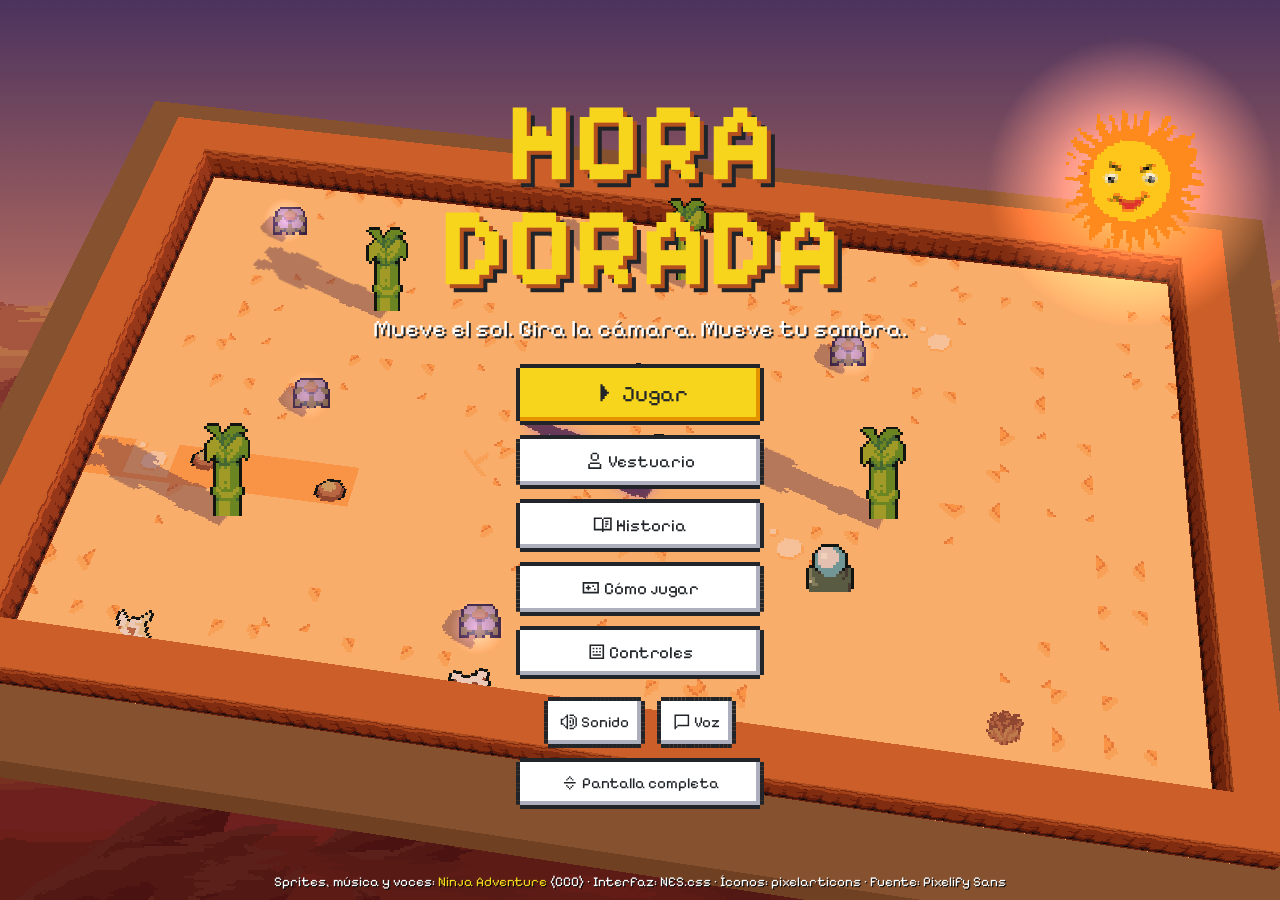
==== commit 90a13be0: "feat: la arena es el tiempo, fondos con montañas, sol con carita y modo celular - La arena del reloj" ====
--- a/index.html
+++ b/index.html
@@ -6,6 +6,14 @@
 <title>Hora Dorada</title>
 <meta name="description" content="Juego de rompecabezas: controla la hora del día y gira la cámara para mover tu sombra y hacer florecer las flores de luna del desierto.">
 <link rel="icon" href="img/icono.svg" type="image/svg+xml">
+<!-- Para celulares: se puede instalar como app y abrir en pantalla completa (iOS y Android) -->
+<link rel="manifest" href="manifest.webmanifest">
+<link rel="apple-touch-icon" href="img/icono-192.png">
+<meta name="theme-color" content="#212529">
+<meta name="mobile-web-app-capable" content="yes">
+<meta name="apple-mobile-web-app-capable" content="yes">
+<meta name="apple-mobile-web-app-status-bar-style" content="black-translucent">
+<meta name="apple-mobile-web-app-title" content="Hora Dorada">
 <!-- Librerías: fuente pixel (Google Fonts), componentes de interfaz (NES.css) e íconos (pixelarticons, en lib/) -->
 <link rel="preconnect" href="https://fonts.googleapis.com">
 <link rel="preconnect" href="https://fonts.gstatic.com" crossorigin>
@@ -71,6 +79,7 @@
       <button class="nes-btn chico" id="b-sonido"><i class="px" data-icono="volume-3"></i> Sonido</button>
       <button class="nes-btn chico" id="b-voz"><i class="px" data-icono="message"></i> Voz</button>
     </div>
+    <button class="nes-btn chico" id="b-pantalla"><i class="px" data-icono="expand"></i> Pantalla completa</button>
   </div>
   <p class="pie">Sprites, música y voces: <a href="assets/CREDITOS.md" target="_blank" rel="noopener">Ninja Adventure</a> (CC0) · Interfaz: NES.css · Íconos: pixelarticons · Fuente: Pixelify Sans</p>
 </section>
@@ -140,7 +149,7 @@
           <li>Los <b>destellos</b> se apagan en tu sombra, pero te lastiman si te tocan.</li>
           <li>De <b>noche</b> cada farol encendido te da su propia sombra.</li>
           <li>Bajo una <b>nube</b> no tienes sombra; un <b>espejo</b> te da una extra.</li>
-          <li>Si llega la noche antes de terminar, pierdes. Entre más arena te sobre, más estrellas.</li>
+          <li><b>La arena del reloj es tu tiempo:</b> baja sola cada segundo y más rápido al mover el sol. Si se acaba, pierdes al instante. Entre más arena te sobre, más estrellas.</li>
         </ul>
       </div>
     </div>
@@ -169,6 +178,7 @@
       <button class="nes-btn is-warning grande" id="b-continuar"><i class="px" data-icono="play"></i> Continuar</button>
       <button class="nes-btn" id="b-reiniciar"><i class="px" data-icono="reload"></i> Reiniciar</button>
       <button class="nes-btn" id="b-controles-pausa"><i class="px" data-icono="keyboard"></i> Controles</button>
+      <button class="nes-btn" id="b-pantalla-pausa"><i class="px" data-icono="expand"></i> Pantalla completa</button>
       <button class="nes-btn" id="b-salir"><i class="px" data-icono="map"></i> Niveles</button>
       <button class="nes-btn is-error" id="b-menu"><i class="px" data-icono="home"></i> Salir al menú</button>
     </div>
@@ -191,6 +201,13 @@
   </div>
 </section>
 
+<div id="aviso-girar" class="pantalla oscura visible oculto">
+  <div class="nes-container is-dark is-rounded panel">
+    <p><i class="px" data-icono="device-phone"></i> Gira tu celular para jugar mejor.</p>
+    <button class="nes-btn chico" id="b-girar-ok">Jugar así</button>
+  </div>
+</div>
+
 <div id="cargando">Cargando…</div>
 <script type="module" src="js/main.js"></script>
 </body>
--- a/css/estilo.css
+++ b/css/estilo.css
@@ -129,3 +129,57 @@
 #intro-extra { display: grid; gap: 4px; margin: 6px 0 10px; text-align: left; font-size: 0.9rem; }
 #intro-extra b { color: #f7d51d; }
 @media (max-width: 900px) { #hud-cielo { width: 120px; } }
+
+/* Tiempo urgente */
+#hud-arena-txt.urgente { color: #e76e55; animation: latido 0.5s steps(2) infinite; }
+@keyframes latido { 50% { opacity: 0.35; } }
+
+/* Celulares: zonas seguras (muesca y barra de inicio de iPhone/Android) y alturas reales de pantalla */
+html, body { height: 100dvh; }
+.pantalla { height: 100dvh; padding: max(12px, env(safe-area-inset-top)) max(12px, env(safe-area-inset-right)) max(12px, env(safe-area-inset-bottom)) max(12px, env(safe-area-inset-left)); }
+.barra-sup { padding-left: max(14px, env(safe-area-inset-left)) !important; padding-right: max(14px, env(safe-area-inset-right)) !important; padding-top: max(6px, env(safe-area-inset-top)) !important; }
+#hud-efectos { left: max(10px, env(safe-area-inset-left)); }
+#zona-joy { left: env(safe-area-inset-left); bottom: env(safe-area-inset-bottom); }
+.bt { margin-right: env(safe-area-inset-right); margin-bottom: env(safe-area-inset-bottom); }
+#aviso-girar { z-index: 40; }
+
+/* Celular acostado (poca altura): HUD compacto y botones un poco más chicos */
+@media (max-height: 500px) {
+  .barra-sup { gap: 8px; font-size: 0.72rem; padding-top: max(2px, env(safe-area-inset-top)) !important; padding-bottom: 2px !important; }
+  #hud-nivel { display: none; }
+  #hud-cielo { width: 96px; height: 24px; }
+  #hud-reloj { width: 28px; height: 28px; }
+  .dia progress, .recursos progress { height: 14px; }
+  #hud-arena { width: 54px; }
+  .chips { gap: 8px; }
+  #hud-efectos { top: 40px; }
+  #hud-efectos .efecto { font-size: 0.7rem; }
+  #aviso { top: 40px; font-size: 0.8rem; }
+  .bt { width: 52px; height: 46px; font-size: 1rem; }
+  #bt-atrasar { right: 142px; bottom: 12px; } #bt-adelantar { right: 82px; bottom: 12px; } #bt-estirar { right: 22px; bottom: 12px; }
+  #bt-saltar { right: 82px; bottom: 66px; } #bt-usar { right: 22px; bottom: 66px; }
+  #bt-girar-izq { right: 82px; bottom: 120px; } #bt-girar-der { right: 22px; bottom: 120px; }
+  #bt-pausa { top: 40px; } #bt-altura { top: 40px; }
+  #joy-base { width: 96px; height: 96px; left: 20px; bottom: 16px; }
+  .panel { max-height: 92dvh; }
+}
+/* Celular parado: HUD en dos renglones */
+@media (max-width: 600px) and (orientation: portrait) {
+  .barra-sup { flex-wrap: wrap; font-size: 0.72rem; gap: 4px 10px; }
+  .recursos, .chips { gap: 6px; }
+  #hud-cielo { width: 110px; }
+}
+
+.pantalla { overflow-x: hidden; }
+.panel { max-width: min(560px, 100%); }
+.panel.ancho { max-width: min(980px, 100%); }
+/* Título en celular acostado: logo a la izquierda y menú a la derecha */
+@media (max-height: 500px) {
+  #p-titulo { flex-direction: row; gap: 28px; }
+  .logo h1 { font-size: clamp(2rem, 9vh, 3.2rem); }
+  .logo p { font-size: 0.85rem; }
+  .menu { gap: 6px; margin-top: 0; }
+  .menu > .nes-btn { min-width: 210px; font-size: 0.85rem; padding: 2px 10px; }
+  .menu .grande { font-size: 1rem; }
+  .pie { display: none; }
+}
